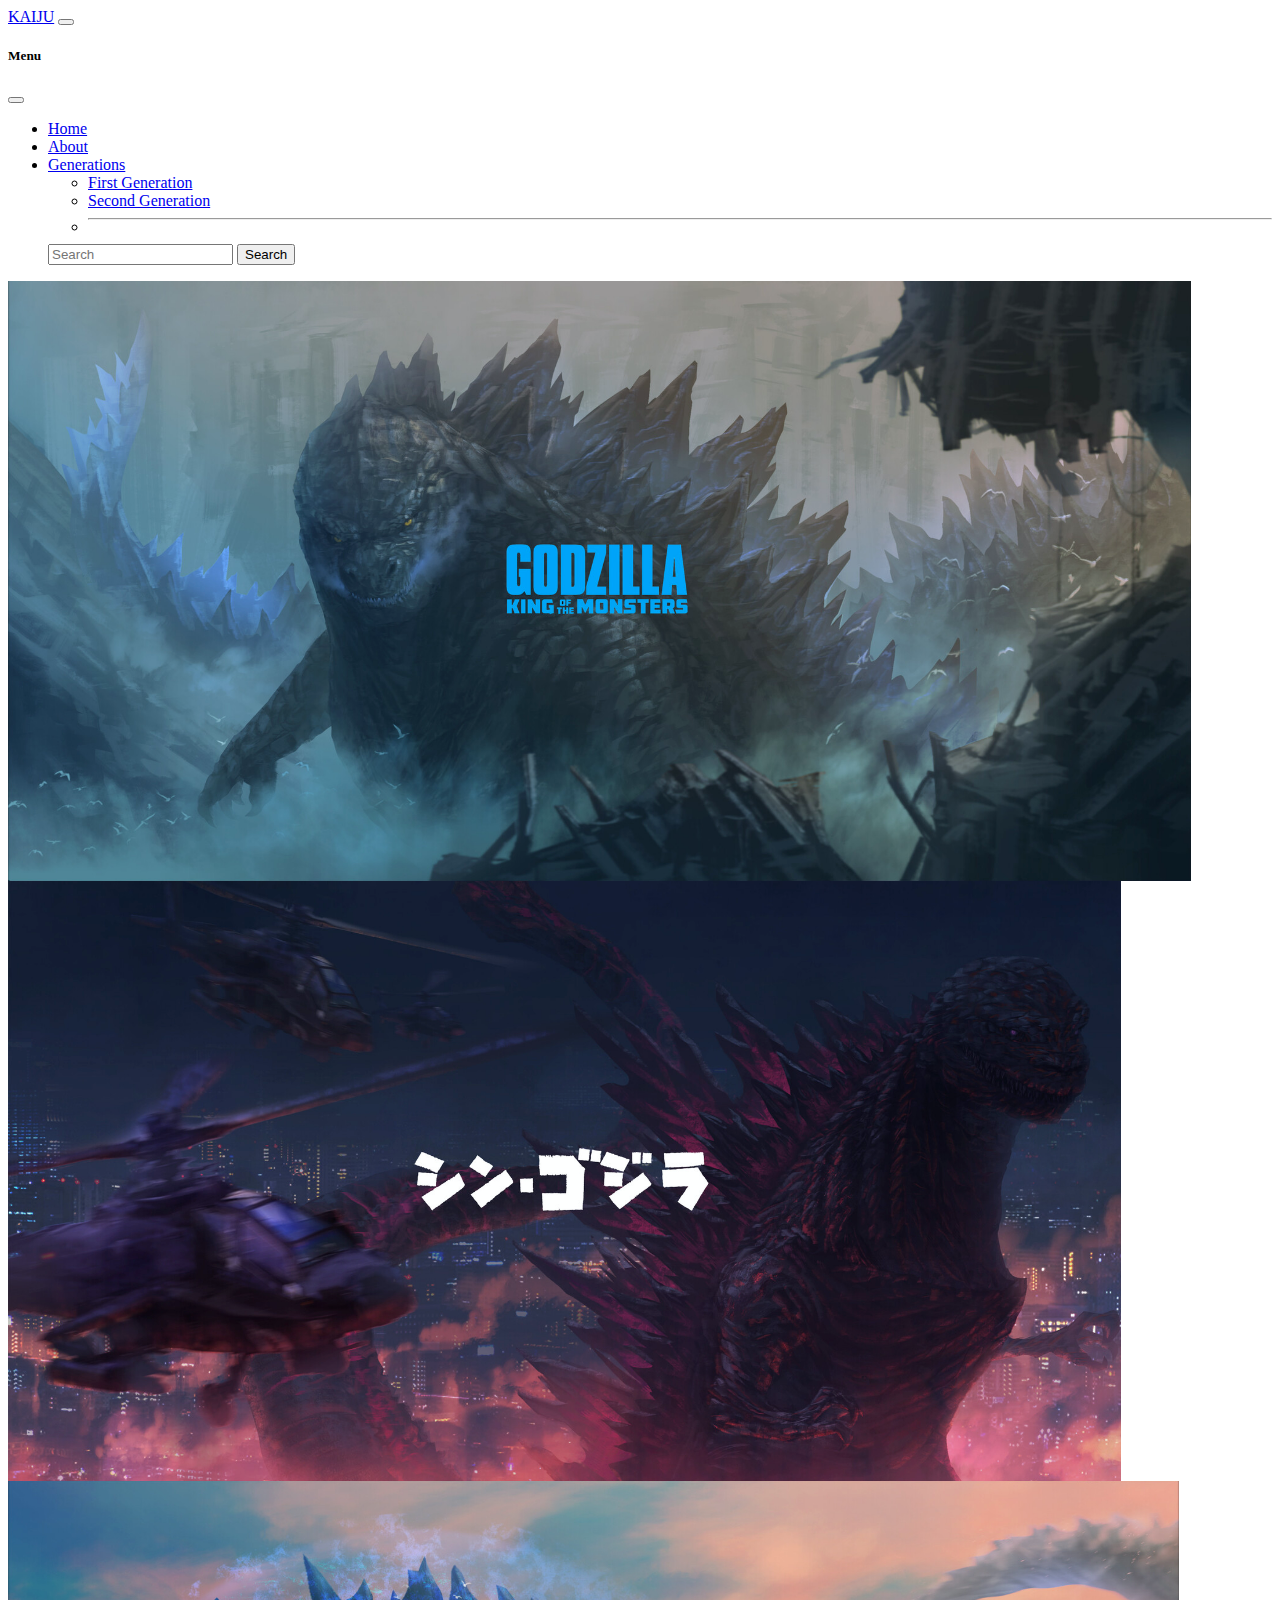
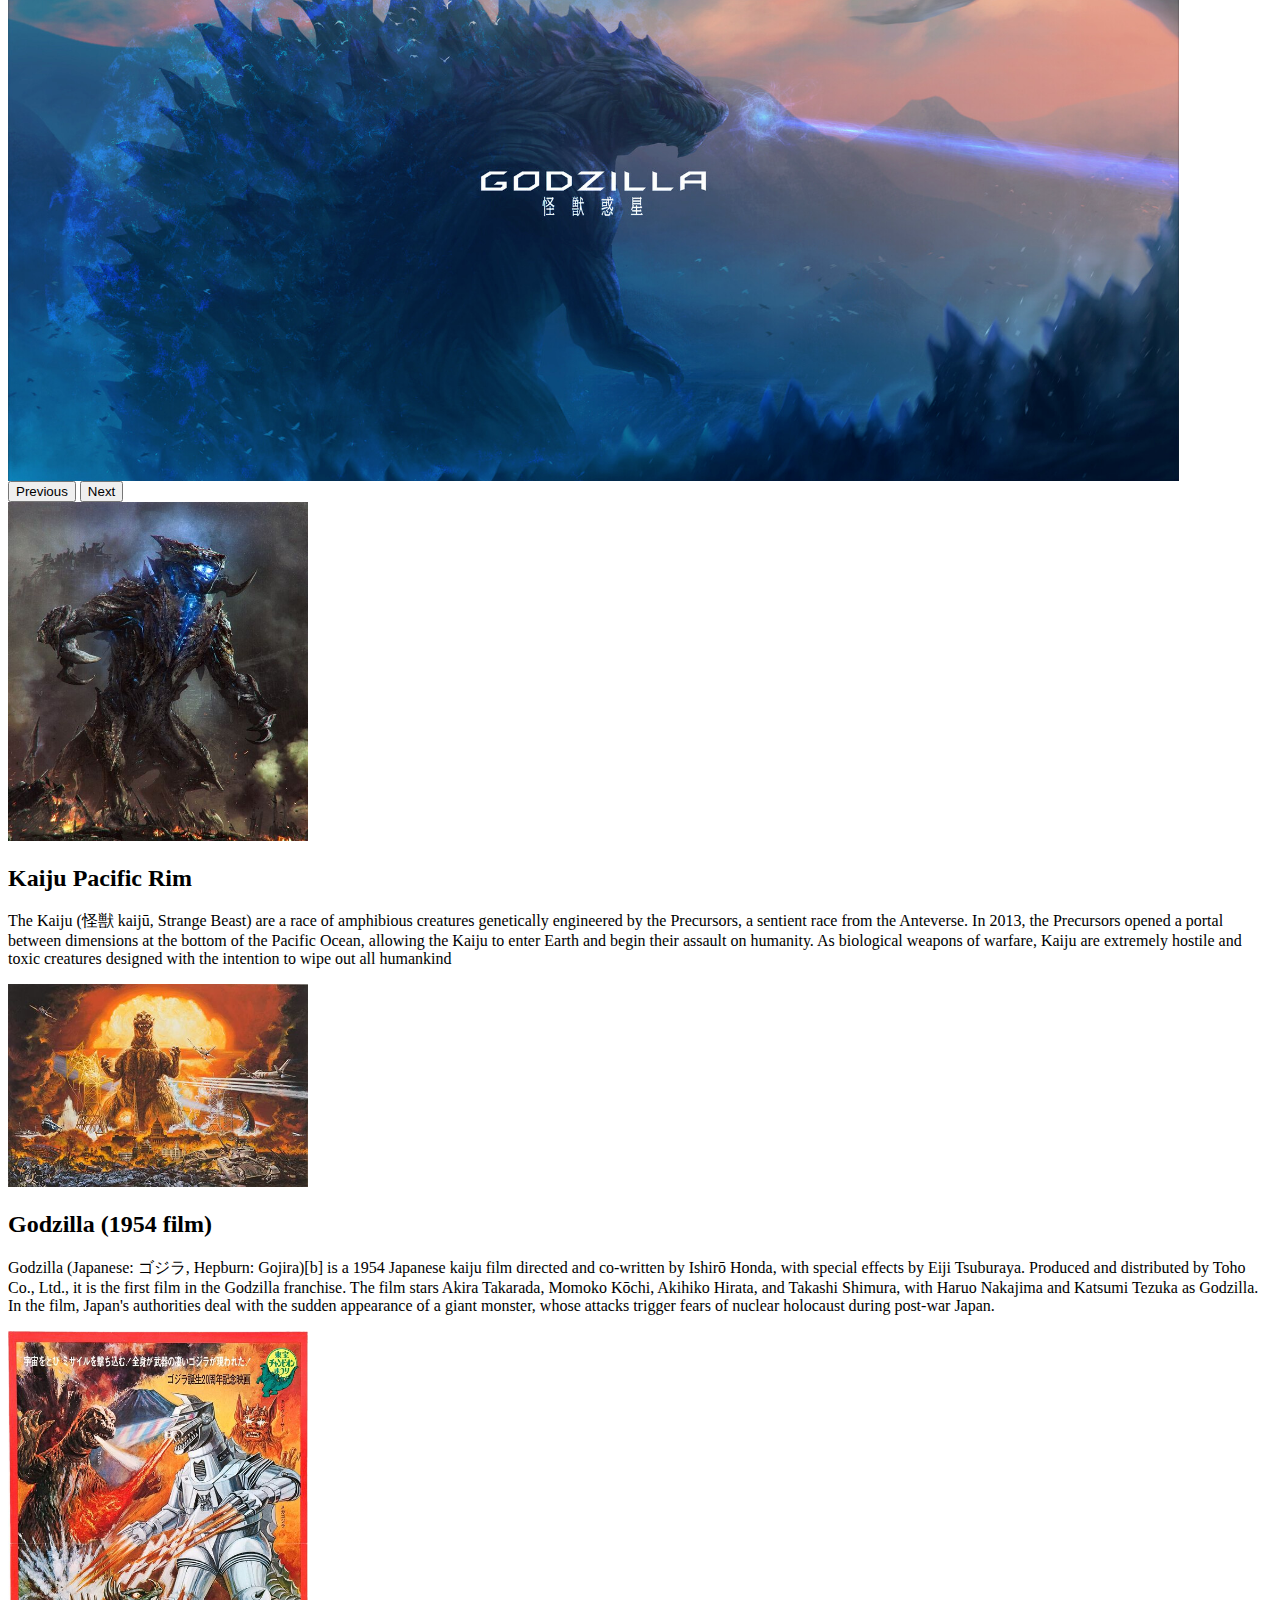
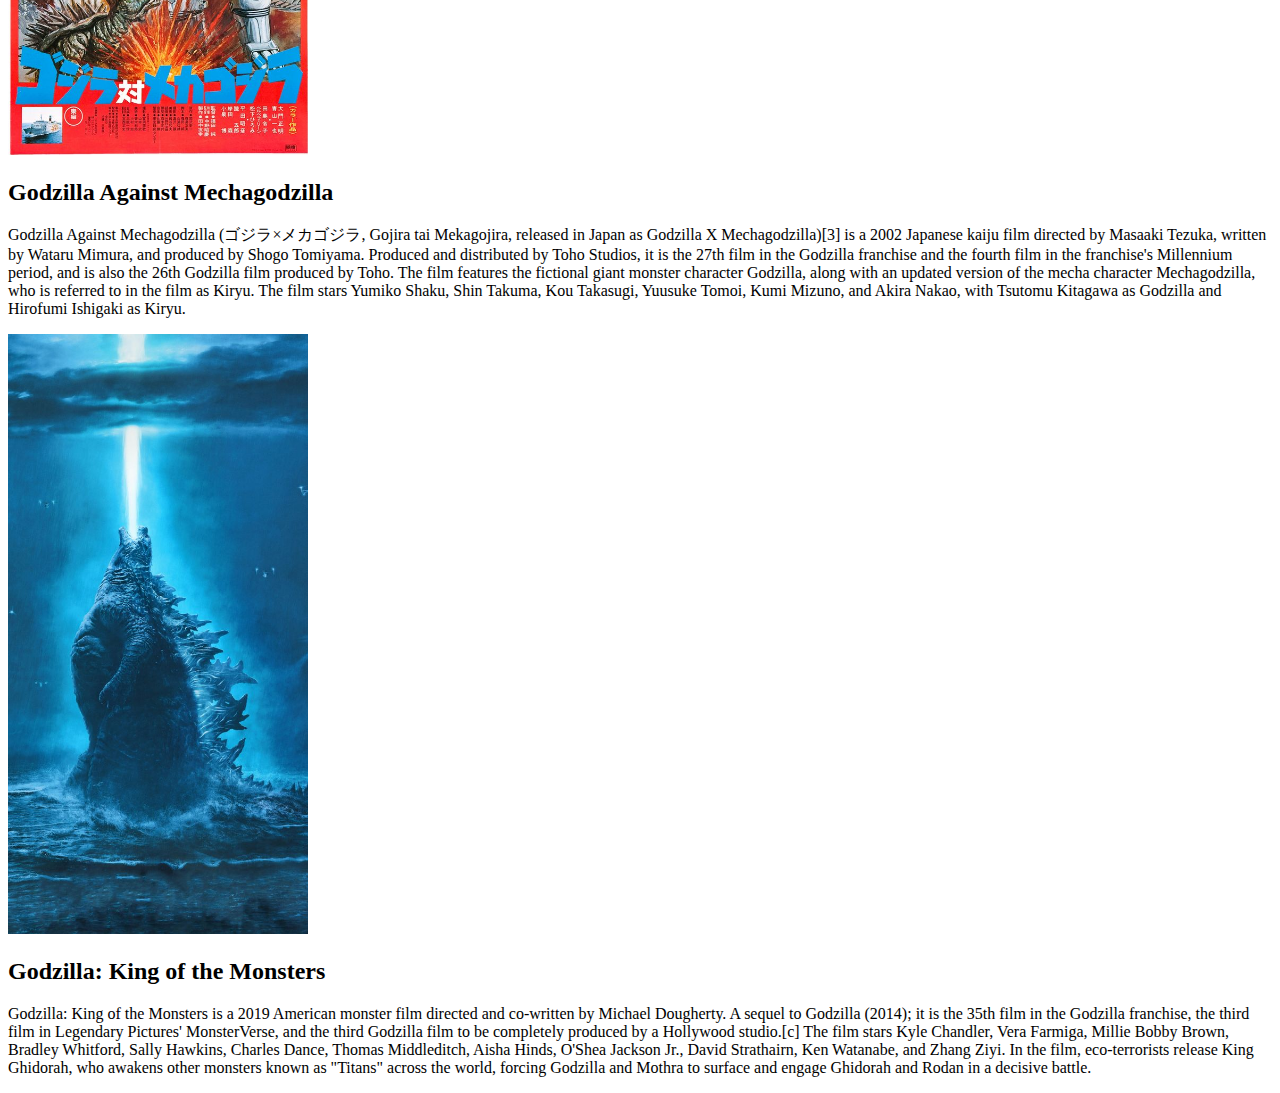
==== index.html @ 8836435d "test" ====
<!doctype html>
<html lang="en">
  <head>
    <meta charset="utf-8">
    <meta name="viewport" content="width=device-width, initial-scale=1">
    <title>Bootstrap demo</title>
    <link href="https://cdn.jsdelivr.net/npm/bootstrap@5.3.0-alpha1/dist/css/bootstrap.min.css" rel="stylesheet" integrity="sha384-GLhlTQ8iRABdZLl6O3oVMWSktQOp6b7In1Zl3/Jr59b6EGGoI1aFkw7cmDA6j6gD" crossorigin="anonymous">
    <link href="./style.css" rel="stylesheet"> 
    
  </head>
  <body>
    
    <nav class="navbar bg-body-tertiary fixed-top">
        <div class="container-fluid">
          <a class="navbar-brand" href="#">KAIJU</a>
          <button class="navbar-toggler" type="button" data-bs-toggle="offcanvas" data-bs-target="#offcanvasNavbar" aria-controls="offcanvasNavbar">
            <span class="navbar-toggler-icon"></span>
          </button>
          <div class="offcanvas offcanvas-end" tabindex="-1" id="offcanvasNavbar" aria-labelledby="offcanvasNavbarLabel">
            <div class="offcanvas-header">
              <h5 class="offcanvas-title" id="offcanvasNavbarLabel">Menu</h5>
              <button type="button" class="btn-close" data-bs-dismiss="offcanvas" aria-label="Close"></button>
            </div>
            <div class="offcanvas-body">
              <ul class="navbar-nav justify-content-end flex-grow-1 pe-3">
                <li class="nav-item">
                  <a class="nav-link active" aria-current="page" href="#">Home</a>
                </li>
                <li class="nav-item">
                  <a class="nav-link" href="#">About</a>
                </li>
                <li class="nav-item dropdown">
                  <a class="nav-link dropdown-toggle" href="#" role="button" data-bs-toggle="dropdown" aria-expanded="false">
                    Generations
                  </a>
                  <ul class="dropdown-menu">
                    <li><a class="dropdown-item" href="#">First Generation</a></li>
                    <li><a class="dropdown-item" href="#">Second Generation</a></li>
                    <li>
                      <hr class="dropdown-divider">
                    </li>
                  </ul>
              <form class="d-flex mt-3" role="search">
                <input class="form-control me-2" type="search" placeholder="Search" aria-label="Search">
                <button class="btn btn-outline-success" type="submit">Search</button>
              </form>
            </div>
          </div>
        </div>
      </nav>
        <main>
            <div id="carouselExample" class="carousel slide">
                <div class="carousel-inner">
                  <div class="carousel-item active">
                    <img src="./item1.png" class="d-block w-100" alt="...">
                  </div>
                  <div class="carousel-item">
                    <img src="./item2.png" class="d-block w-100" alt="...">
                  </div>
                  <div class="carousel-item">
                    <img src="./item3.png" class="d-block w-100" alt="...">
                  </div>
                </div>
                <button class="carousel-control-prev" type="button" data-bs-target="#carouselExample" data-bs-slide="prev">
                  <span class="carousel-control-prev-icon" aria-hidden="true"></span>
                  <span class="visually-hidden">Previous</span>
                </button>
                <button class="carousel-control-next" type="button" data-bs-target="#carouselExample" data-bs-slide="next">
                  <span class="carousel-control-next-icon" aria-hidden="true"></span>
                  <span class="visually-hidden">Next</span>
                </button>
            </div>
            <div class="container my-5">
                <div class="row">
                  <div class="col-md-4">
                    <img src="./Kaiju Pacific Rim.jpeg" width="300px">
                  </div>
                  <div class="col-md-8 text-center">
                    <h2>Kaiju Pacific Rim</h2>
                    <p>
                        The Kaiju (怪獣 kaijū, Strange Beast) are a race of amphibious creatures genetically engineered by the Precursors, a sentient race from the Anteverse. In 2013, the Precursors opened a portal between dimensions at the bottom of the Pacific Ocean, allowing the Kaiju to enter Earth and begin their assault on humanity. As biological weapons of warfare, Kaiju are extremely hostile and toxic creatures designed with the intention to wipe out all humankind
                    </p>
                  </div>
                  <div class="row">
                    <div class="col-md-4">
                      <img src="./Godzilla 1954.jpeg" width="300px">
                    </div>
                    <div class="col-md-8 text-center">
                      <h2>Godzilla (1954 film)</h2>
                      <p>
                        Godzilla (Japanese: ゴジラ, Hepburn: Gojira)[b] is a 1954 Japanese kaiju film directed and co-written by Ishirō Honda, with special effects by Eiji Tsuburaya. Produced and distributed by Toho Co., Ltd., it is the first film in the Godzilla franchise. The film stars Akira Takarada, Momoko Kōchi, Akihiko Hirata, and Takashi Shimura, with Haruo Nakajima and Katsumi Tezuka as Godzilla. In the film, Japan's authorities deal with the sudden appearance of a giant monster, whose attacks trigger fears of nuclear holocaust during post-war Japan.
                      </p>
                    </div>
                    <div class="row">
                        <div class="col-md-4">
                          <img src="./Gojira X Mekagojira.jpeg" width="300px">
                        </div>
                        <div class="col-md-8 text-center">
                          <h2>Godzilla Against Mechagodzilla</h2>
                          <p>
                            Godzilla Against Mechagodzilla (ゴジラ×メカゴジラ, Gojira tai Mekagojira, released in Japan as Godzilla X Mechagodzilla)[3] is a 2002 Japanese kaiju film directed by Masaaki Tezuka, written by Wataru Mimura, and produced by Shogo Tomiyama. Produced and distributed by Toho Studios, it is the 27th film in the Godzilla franchise and the fourth film in the franchise's Millennium period, and is also the 26th Godzilla film produced by Toho. The film features the fictional giant monster character Godzilla, along with an updated version of the mecha character Mechagodzilla, who is referred to in the film as Kiryu. The film stars Yumiko Shaku, Shin Takuma, Kou Takasugi, Yuusuke Tomoi, Kumi Mizuno, and Akira Nakao, with Tsutomu Kitagawa as Godzilla and Hirofumi Ishigaki as Kiryu.
                          </p>
                    </div>
                    <div class="row">
                        <div class="col-md-4">
                          <img src="./Godzilla- King of the Monsters.jpeg" width="300px">
                        </div>
                        <div class="col-md-8 text-center">
                          <h2>Godzilla: King of the Monsters</h2>
                          <p>
                            Godzilla: King of the Monsters is a 2019 American monster film directed and co-written by Michael Dougherty. A sequel to Godzilla (2014); it is the 35th film in the Godzilla franchise, the third film in Legendary Pictures' MonsterVerse, and the third Godzilla film to be completely produced by a Hollywood studio.[c] The film stars Kyle Chandler, Vera Farmiga, Millie Bobby Brown, Bradley Whitford, Sally Hawkins, Charles Dance, Thomas Middleditch, Aisha Hinds, O'Shea Jackson Jr., David Strathairn, Ken Watanabe, and Zhang Ziyi. In the film, eco-terrorists release King Ghidorah, who awakens other monsters known as "Titans" across the world, forcing Godzilla and Mothra to surface and engage Ghidorah and Rodan in a decisive battle.
                          </p>
                    </div>
                </div>
            </div>
        </main>

        
    <script src="https://cdn.jsdelivr.net/npm/bootstrap@5.3.0-alpha1/dist/js/bootstrap.bundle.min.js" integrity="sha384-w76AqPfDkMBDXo30jS1Sgez6pr3x5MlQ1ZAGC+nuZB+EYdgRZgiwxhTBTkF7CXvN" crossorigin="anonymous"></script>
  </body>
</html>
---- style.css ----
.carousel-item {
    height: 600px;
}

.carousel-item img {
    height: 600px;
}
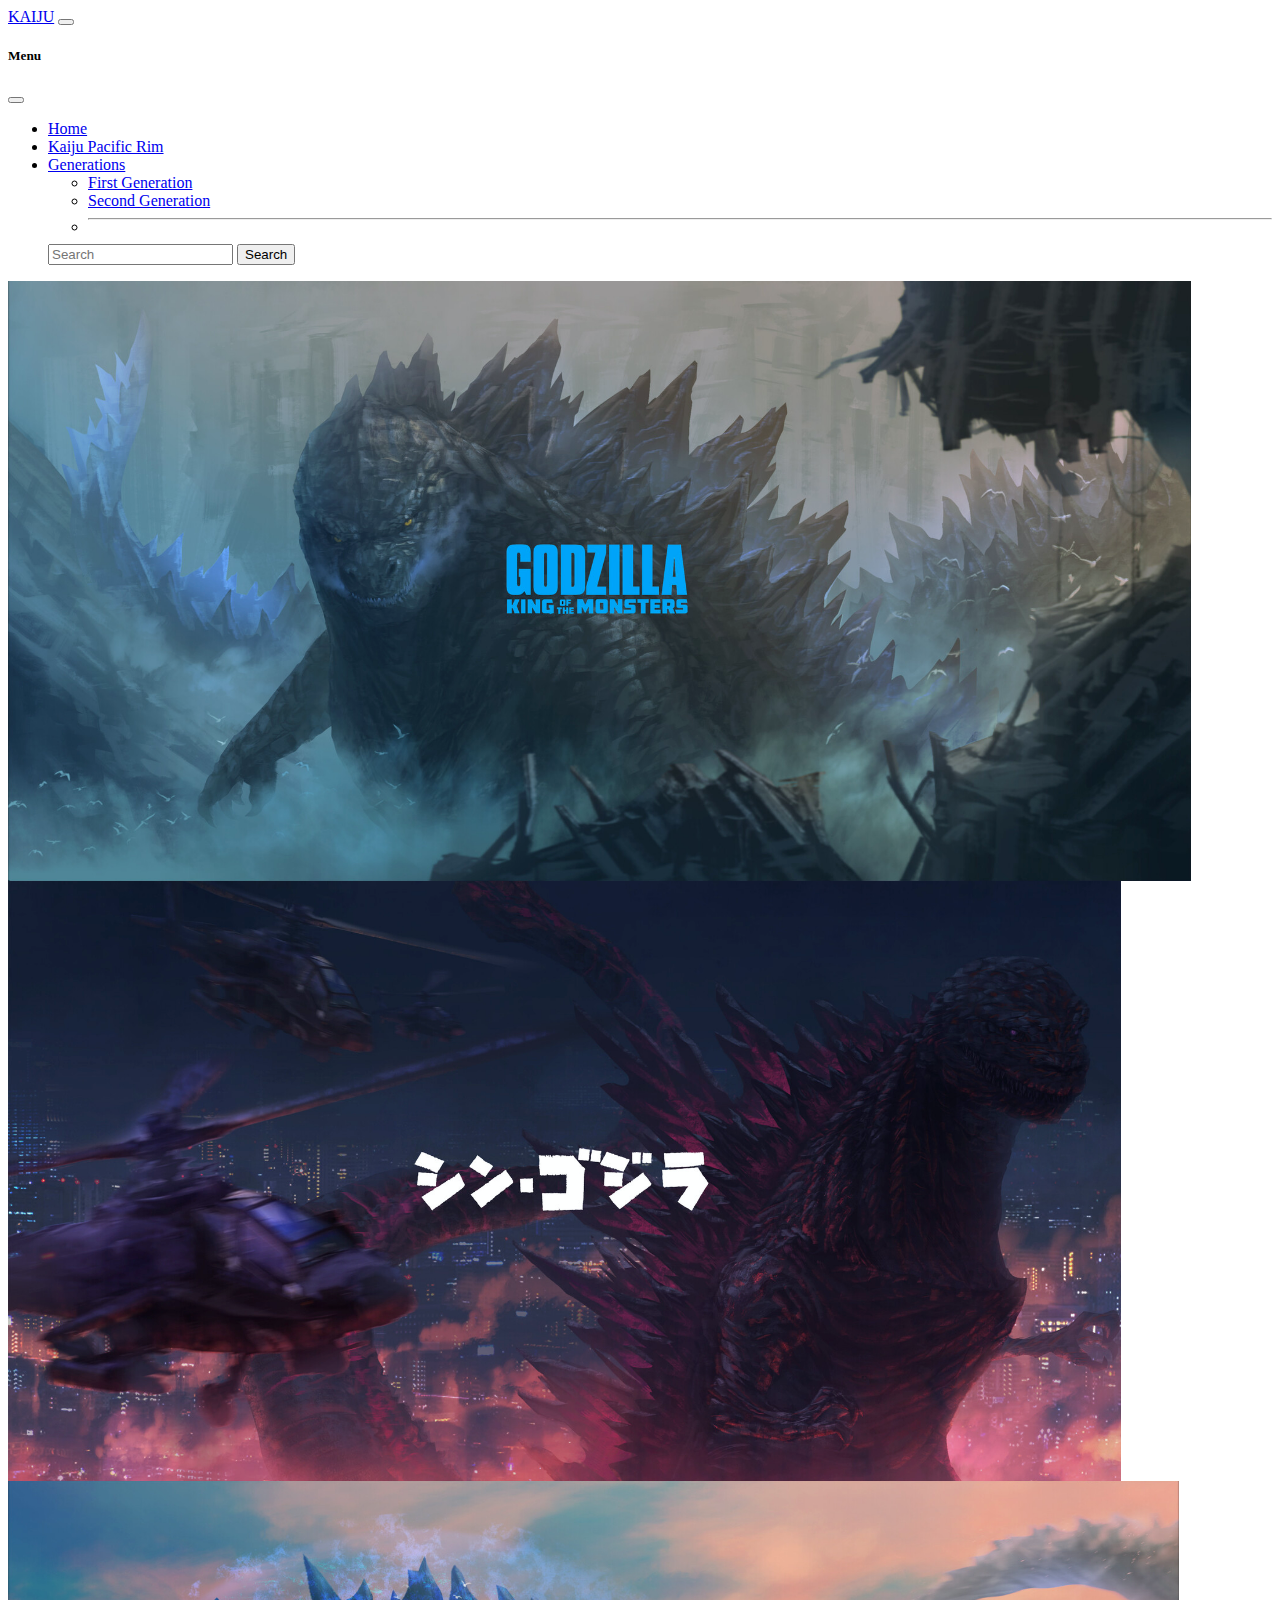
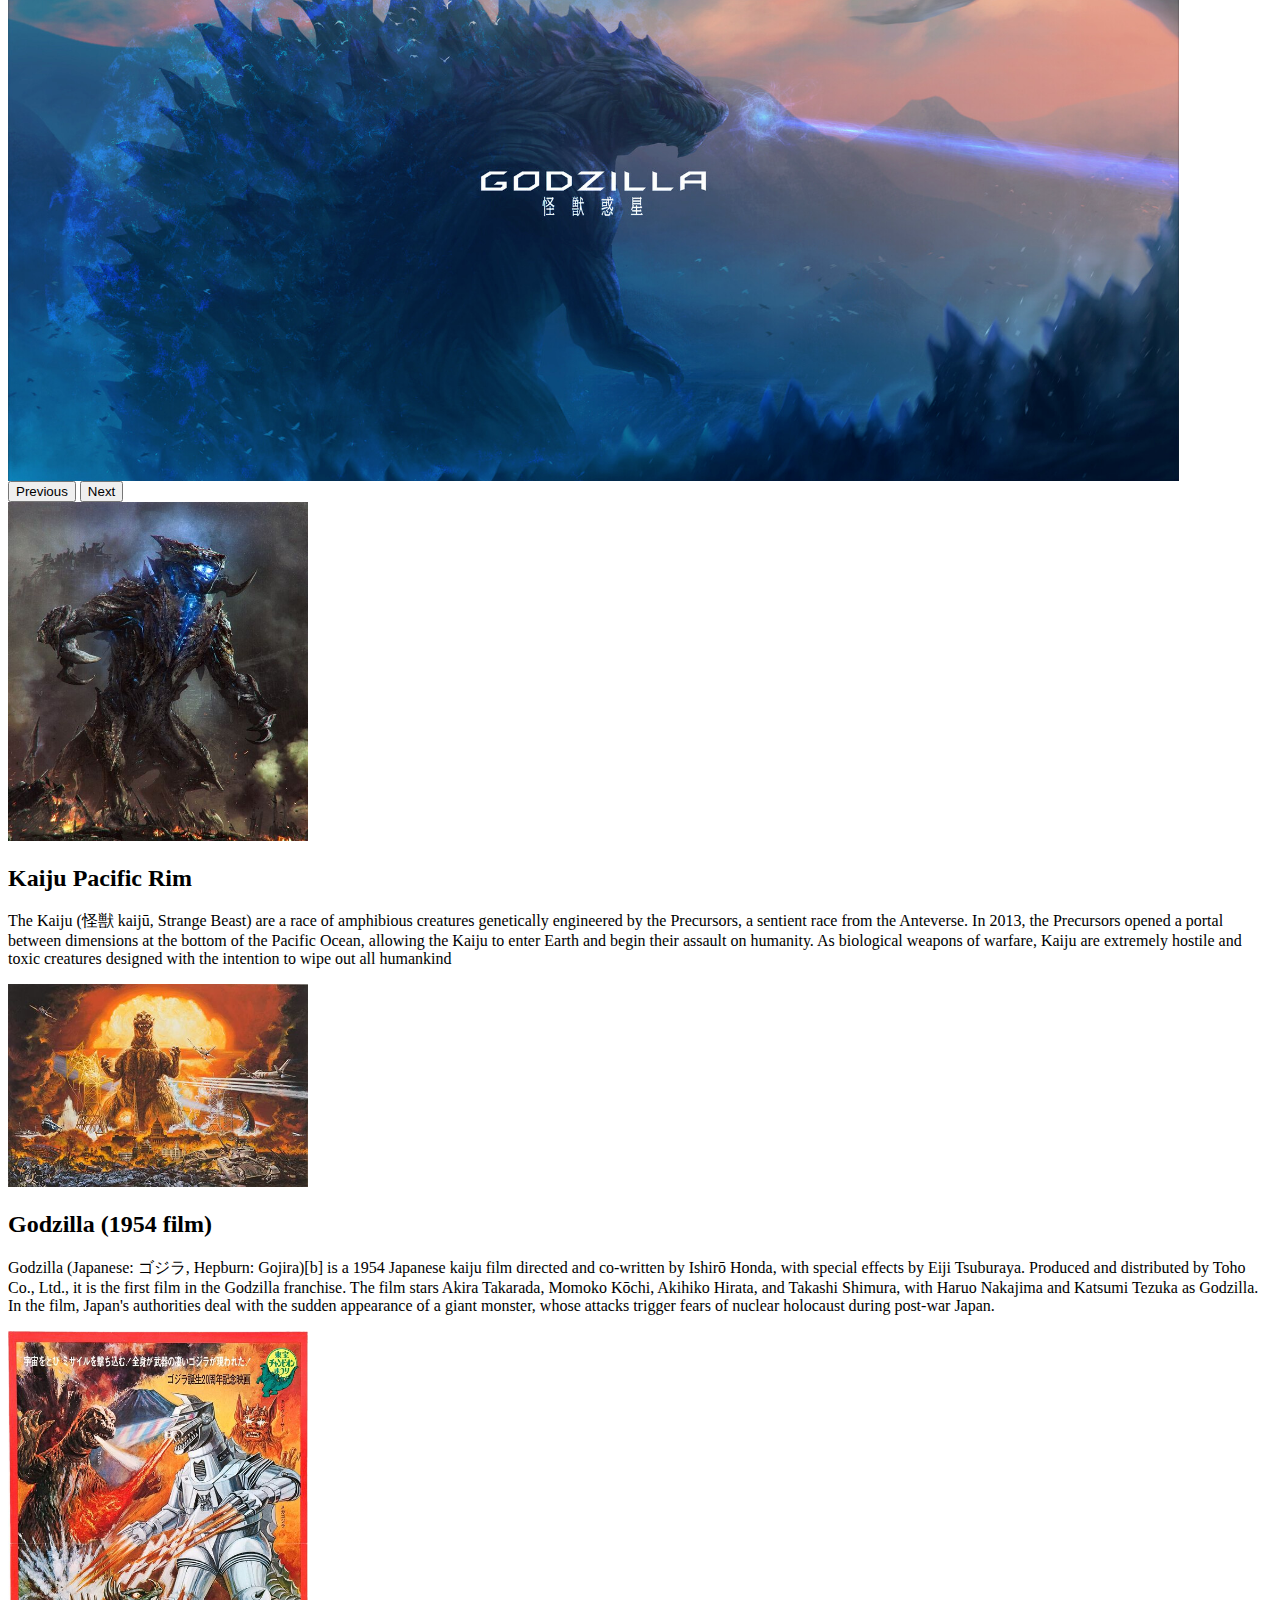
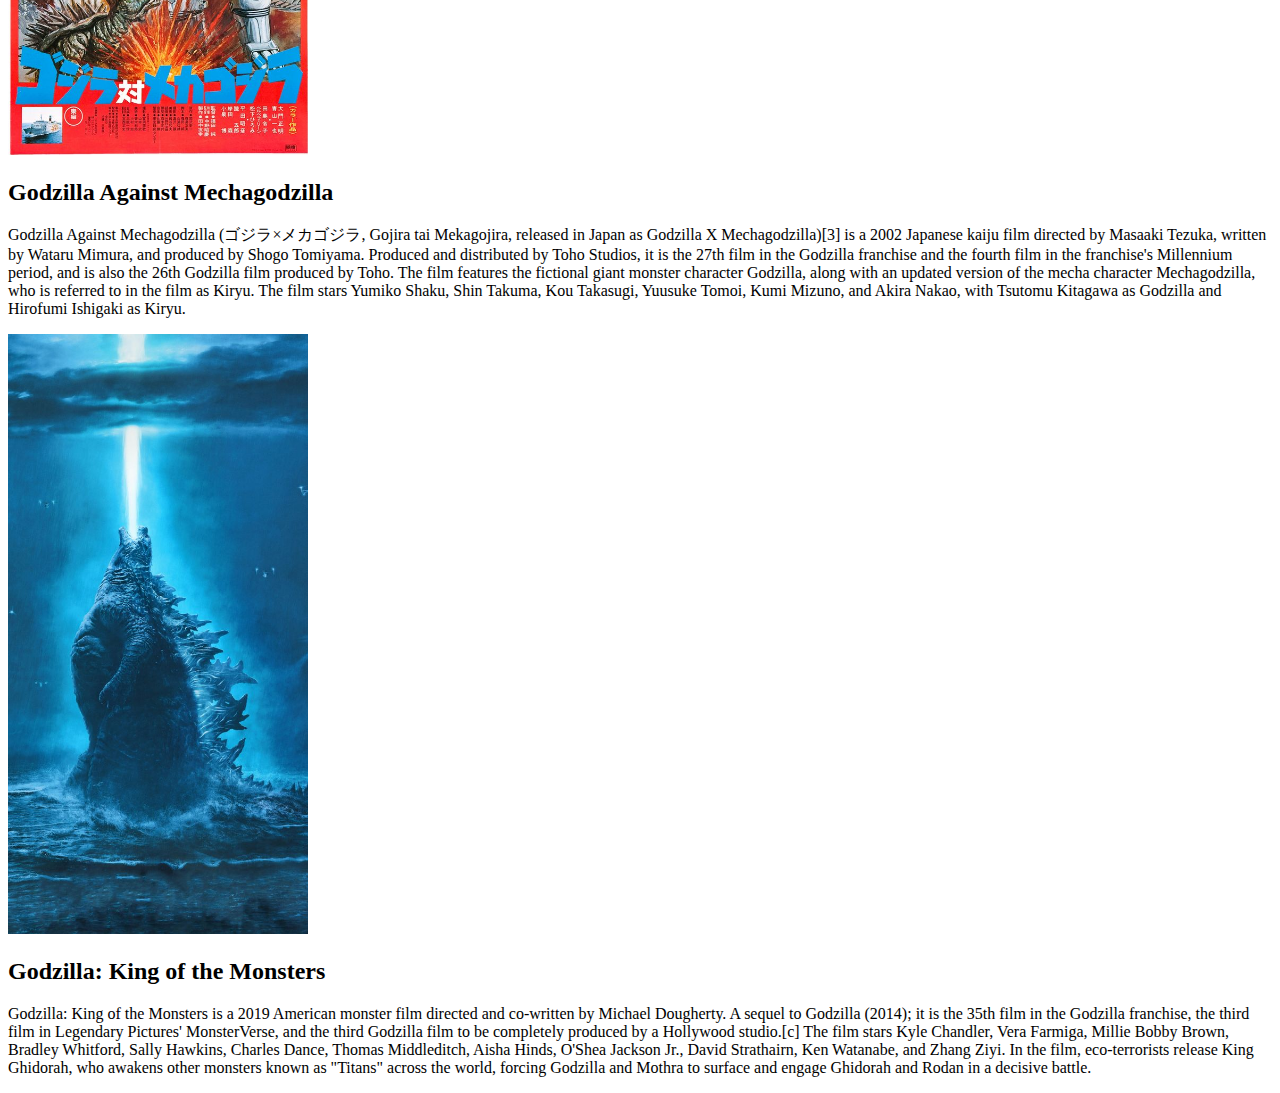
==== commit 06ee9238: "add kaiju pacific rim" ====
--- a/index.html
+++ b/index.html
@@ -27,7 +27,7 @@
                   <a class="nav-link active" aria-current="page" href="#">Home</a>
                 </li>
                 <li class="nav-item">
-                  <a class="nav-link" href="#">About</a>
+                  <a class="nav-link" href="./KaijuPacificRim.html">Kaiju Pacific Rim</a>
                 </li>
                 <li class="nav-item dropdown">
                   <a class="nav-link dropdown-toggle" href="#" role="button" data-bs-toggle="dropdown" aria-expanded="false">
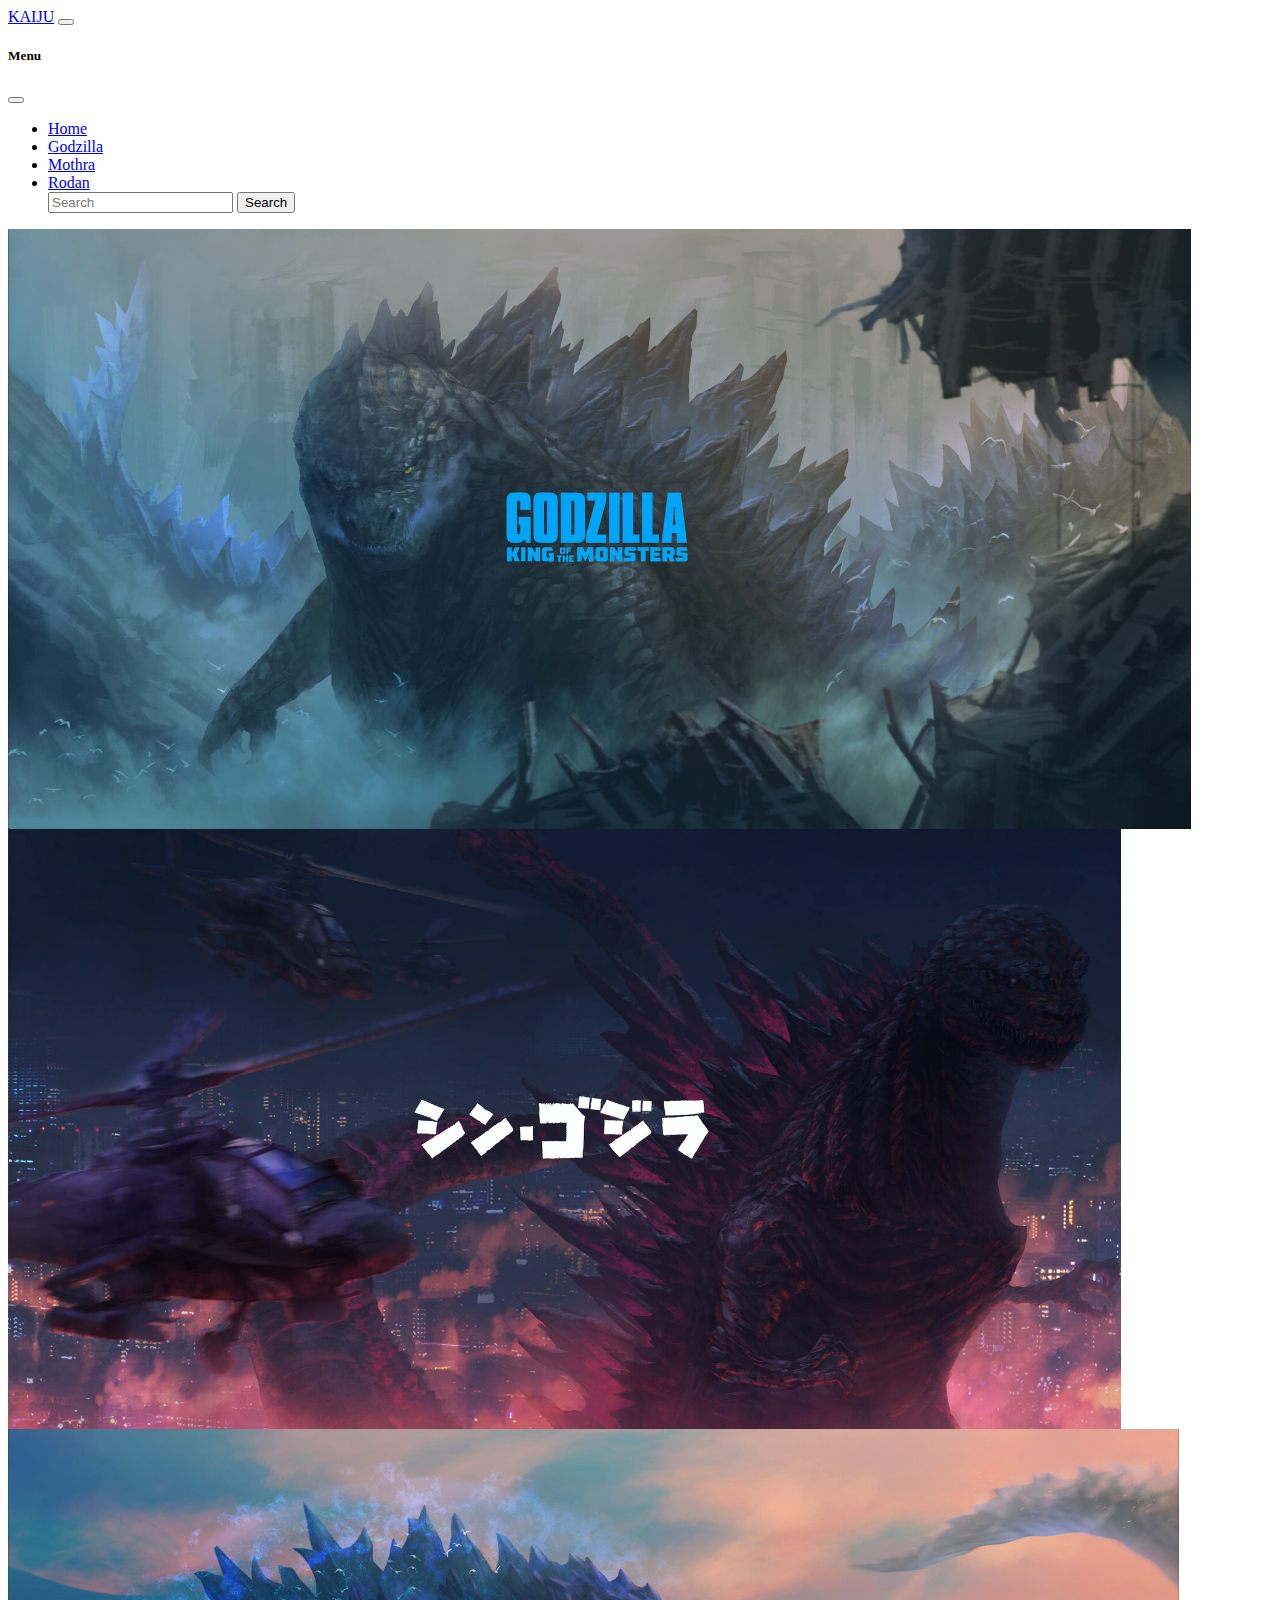
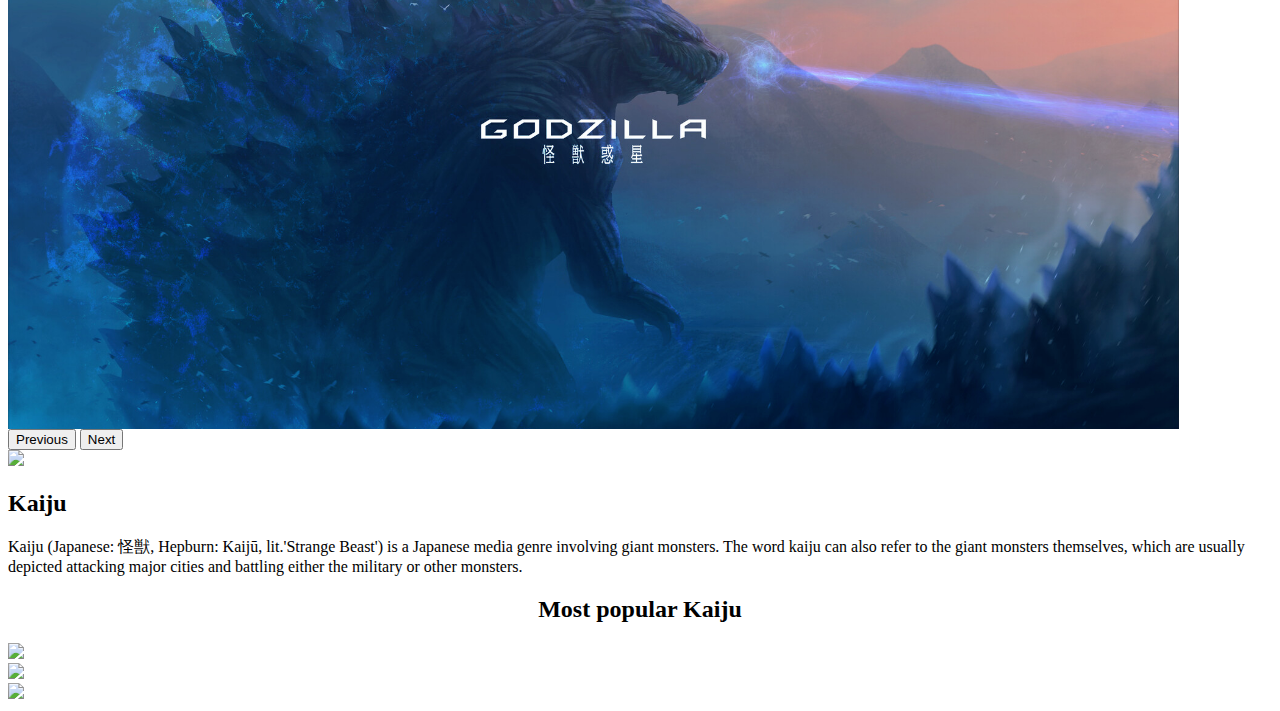
==== commit d384e2f0: "changed index.html and add Godzilla.html" ====
--- a/index.html
+++ b/index.html
@@ -24,22 +24,17 @@
             <div class="offcanvas-body">
               <ul class="navbar-nav justify-content-end flex-grow-1 pe-3">
                 <li class="nav-item">
-                  <a class="nav-link active" aria-current="page" href="#">Home</a>
+                  <a class="nav-link active" aria-current="page" href="./index.html">Home</a>
                 </li>
                 <li class="nav-item">
-                  <a class="nav-link" href="./KaijuPacificRim.html">Kaiju Pacific Rim</a>
+                  <a class="nav-link" href="./Godzilla.html">Godzilla</a>
                 </li>
-                <li class="nav-item dropdown">
-                  <a class="nav-link dropdown-toggle" href="#" role="button" data-bs-toggle="dropdown" aria-expanded="false">
-                    Generations
-                  </a>
-                  <ul class="dropdown-menu">
-                    <li><a class="dropdown-item" href="#">First Generation</a></li>
-                    <li><a class="dropdown-item" href="#">Second Generation</a></li>
-                    <li>
-                      <hr class="dropdown-divider">
-                    </li>
-                  </ul>
+                <li class="nav-item">
+                  <a class="nav-link" href="#">Mothra</a>
+                </li>
+                <li class="nav-item">
+                  <a class="nav-link" href="#">Rodan</a>
+                </li>
               <form class="d-flex mt-3" role="search">
                 <input class="form-control me-2" type="search" placeholder="Search" aria-label="Search">
                 <button class="btn btn-outline-success" type="submit">Search</button>
@@ -73,44 +68,34 @@
             <div class="container my-5">
                 <div class="row">
                   <div class="col-md-4">
-                    <img src="./Kaiju Pacific Rim.jpeg" width="300px">
+                    <img src="https://www.bestiary.us/files/images/kaiju_by_daveallsop-d4nqvzp1.jpg" width="300px">
                   </div>
                   <div class="col-md-8 text-center">
-                    <h2>Kaiju Pacific Rim</h2>
+                    <h2>Kaiju</h2>
                     <p>
-                        The Kaiju (怪獣 kaijū, Strange Beast) are a race of amphibious creatures genetically engineered by the Precursors, a sentient race from the Anteverse. In 2013, the Precursors opened a portal between dimensions at the bottom of the Pacific Ocean, allowing the Kaiju to enter Earth and begin their assault on humanity. As biological weapons of warfare, Kaiju are extremely hostile and toxic creatures designed with the intention to wipe out all humankind
+                      Kaiju (Japanese: 怪獣, Hepburn: Kaijū, lit.'Strange Beast') is a Japanese media genre involving giant monsters. The word kaiju can also refer to the giant monsters themselves, which are usually depicted attacking major cities and battling either the military or other monsters.
                     </p>
                   </div>
-                  <div class="row">
-                    <div class="col-md-4">
-                      <img src="./Godzilla 1954.jpeg" width="300px">
+                  <h2 align="center">Most popular Kaiju</h2>
+                  <div class="container text-center">
+                    <div class="row">
+                      <div class="col">
+                        <a class='btn btn-primary' href='./Godzilla.html'>
+                          <img src='https://static.wikia.nocookie.net/godzilla/images/3/33/Godzilla_2021.jpg/revision/latest/scale-to-width-down/350?cb=20210314011302'>
+                        </a>
+                      </div>
+                      <div class="col">
+                        <a class='btn btn-primary' href='#'>
+                          <img src="https://static.wikia.nocookie.net/godzilla/images/0/0e/Godzilla_King_of_the_Monsters_-_Mothra_poster_-_Clear_keyart.jpg/revision/latest/scale-to-width-down/337?cb=20181219031630">
+                        </a>
+                      </div>
+                      <div class="col">
+                        <a class='btn btn-primary' href='#'>
+                          <img src="https://static.wikia.nocookie.net/godzilla/images/9/91/Godzilla_King_of_the_Monsters_-_Rodan_poster_-_Clear_keyart.jpg/revision/latest/scale-to-width-down/337?cb=20181219031618">
+                        </a>
+                      </div>
                     </div>
-                    <div class="col-md-8 text-center">
-                      <h2>Godzilla (1954 film)</h2>
-                      <p>
-                        Godzilla (Japanese: ゴジラ, Hepburn: Gojira)[b] is a 1954 Japanese kaiju film directed and co-written by Ishirō Honda, with special effects by Eiji Tsuburaya. Produced and distributed by Toho Co., Ltd., it is the first film in the Godzilla franchise. The film stars Akira Takarada, Momoko Kōchi, Akihiko Hirata, and Takashi Shimura, with Haruo Nakajima and Katsumi Tezuka as Godzilla. In the film, Japan's authorities deal with the sudden appearance of a giant monster, whose attacks trigger fears of nuclear holocaust during post-war Japan.
-                      </p>
-                    </div>
-                    <div class="row">
-                        <div class="col-md-4">
-                          <img src="./Gojira X Mekagojira.jpeg" width="300px">
-                        </div>
-                        <div class="col-md-8 text-center">
-                          <h2>Godzilla Against Mechagodzilla</h2>
-                          <p>
-                            Godzilla Against Mechagodzilla (ゴジラ×メカゴジラ, Gojira tai Mekagojira, released in Japan as Godzilla X Mechagodzilla)[3] is a 2002 Japanese kaiju film directed by Masaaki Tezuka, written by Wataru Mimura, and produced by Shogo Tomiyama. Produced and distributed by Toho Studios, it is the 27th film in the Godzilla franchise and the fourth film in the franchise's Millennium period, and is also the 26th Godzilla film produced by Toho. The film features the fictional giant monster character Godzilla, along with an updated version of the mecha character Mechagodzilla, who is referred to in the film as Kiryu. The film stars Yumiko Shaku, Shin Takuma, Kou Takasugi, Yuusuke Tomoi, Kumi Mizuno, and Akira Nakao, with Tsutomu Kitagawa as Godzilla and Hirofumi Ishigaki as Kiryu.
-                          </p>
-                    </div>
-                    <div class="row">
-                        <div class="col-md-4">
-                          <img src="./Godzilla- King of the Monsters.jpeg" width="300px">
-                        </div>
-                        <div class="col-md-8 text-center">
-                          <h2>Godzilla: King of the Monsters</h2>
-                          <p>
-                            Godzilla: King of the Monsters is a 2019 American monster film directed and co-written by Michael Dougherty. A sequel to Godzilla (2014); it is the 35th film in the Godzilla franchise, the third film in Legendary Pictures' MonsterVerse, and the third Godzilla film to be completely produced by a Hollywood studio.[c] The film stars Kyle Chandler, Vera Farmiga, Millie Bobby Brown, Bradley Whitford, Sally Hawkins, Charles Dance, Thomas Middleditch, Aisha Hinds, O'Shea Jackson Jr., David Strathairn, Ken Watanabe, and Zhang Ziyi. In the film, eco-terrorists release King Ghidorah, who awakens other monsters known as "Titans" across the world, forcing Godzilla and Mothra to surface and engage Ghidorah and Rodan in a decisive battle.
-                          </p>
-                    </div>
+                  </div>
                 </div>
             </div>
         </main>
